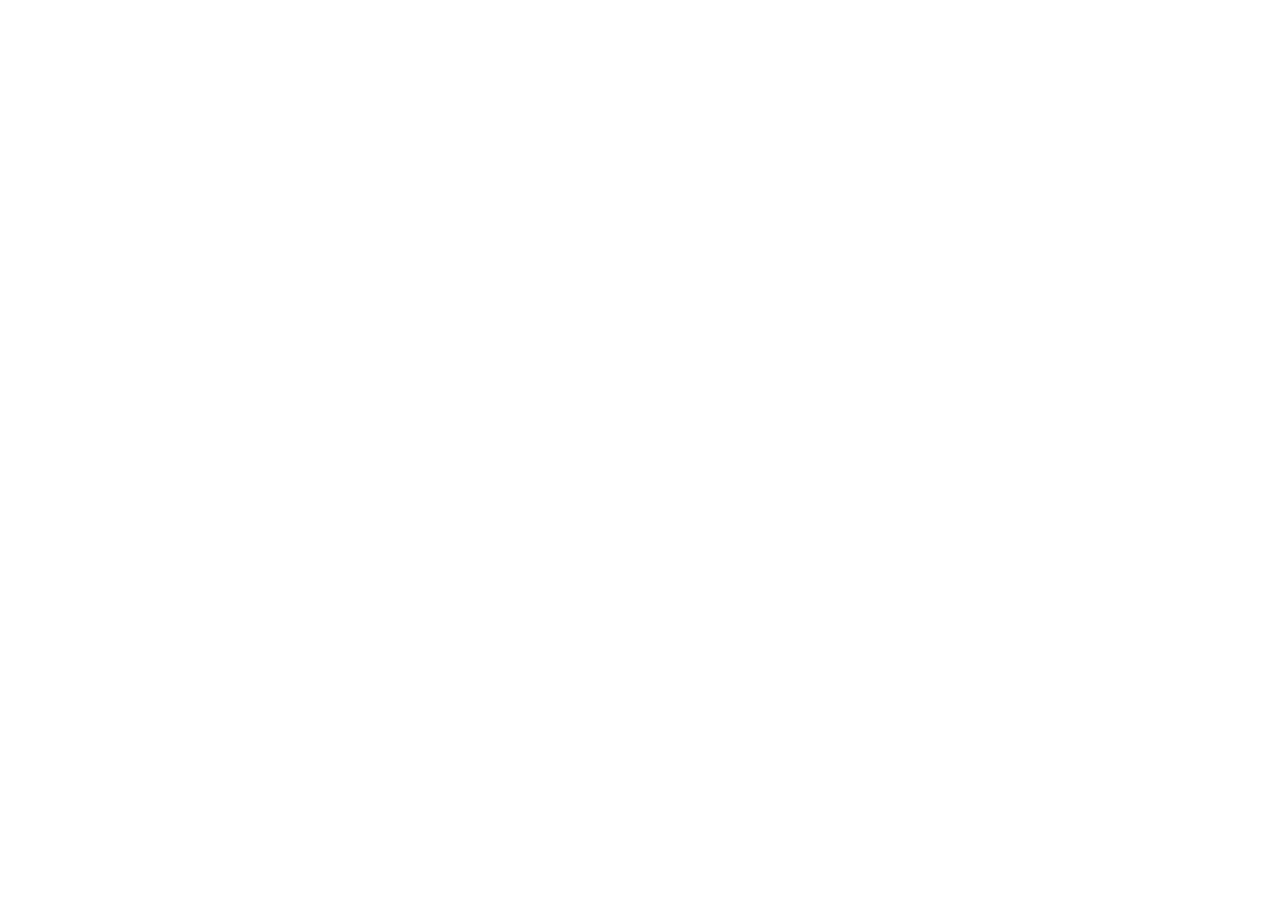
==== docs/index.html @ d10c7a59 "feature：再次测试" ====
<!DOCTYPE html>
<html lang="en">
  <head>
    <meta charset="UTF-8" />
    <title>Document</title>
    <meta http-equiv="X-UA-Compatible" content="IE=edge,chrome=1" />
    <meta name="description" content="Description" />
    <meta
      name="viewport"
      content="width=device-width, initial-scale=1.0, minimum-scale=1.0"
    />
    <link
      rel="stylesheet"
      href="//cdn.jsdelivr.net/npm/docsify/themes/vue.css"
    />
  </head>
  <body>
    <div id="app"></div>
    <script>
      window.$docsify = {
        name: '',
        repo: '',
        loadSidebar: true,
        loadNavbar: true,
        subMaxLevel: 2,
        coverpage: true,
        onlyCover: true,
        alias: {
          '/.*/_sidebar.md': '/_sidebar.md'
        }
      }
    </script>
    <!-- Docsify v4 -->
    <script src="//cdn.jsdelivr.net/npm/docsify@4"></script>
  </body>
</html>
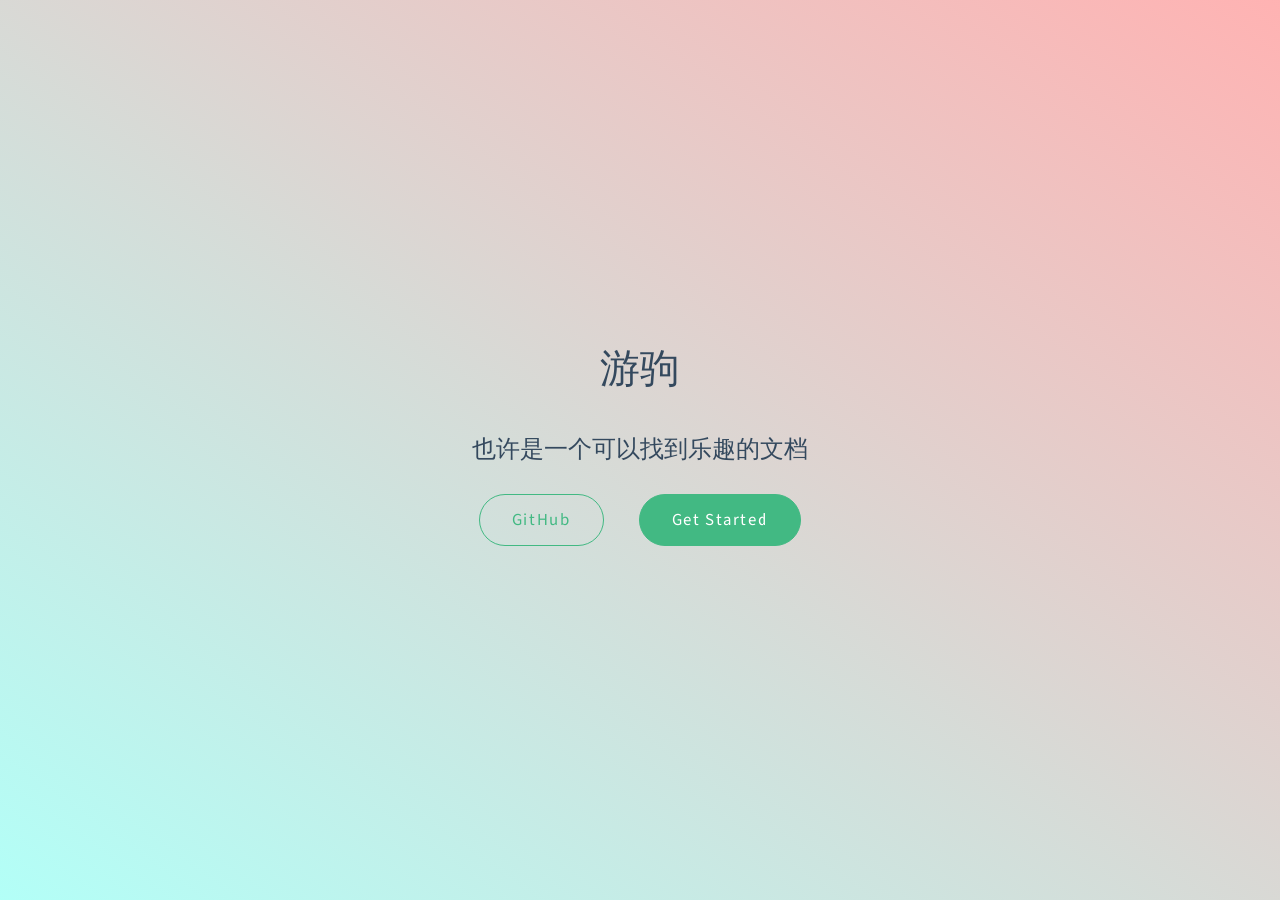
==== commit b4c57696: "refeature：设置资源为本地文件" ====
--- a/docs/index.html
+++ b/docs/index.html
@@ -9,28 +9,37 @@
       name="viewport"
       content="width=device-width, initial-scale=1.0, minimum-scale=1.0"
     />
-    <link
-      rel="stylesheet"
-      href="//cdn.jsdelivr.net/npm/docsify/themes/vue.css"
-    />
+    <link rel="stylesheet" href="./lib/vue.min.css" />
+    <link rel="stylesheet" href="./lib/prism.min.css" />
   </head>
   <body>
     <div id="app"></div>
+    <script src="./lib/prism.min.js"></script>
     <script>
       window.$docsify = {
         name: '',
         repo: '',
         loadSidebar: true,
         loadNavbar: true,
-        subMaxLevel: 2,
+        subMaxLevel: 4,
         coverpage: true,
         onlyCover: true,
         alias: {
-          '/.*/_sidebar.md': '/_sidebar.md'
+          '/.*/_sidebar.md': '/_sidebar.md',
+          '/.*/_navbar.md': '/_navbar.md'
+        },
+        copyCode: {
+          buttonText: 'Copy to clipboard',
+          errorText: 'Error',
+          successText: 'Copied'
         }
       }
     </script>
     <!-- Docsify v4 -->
-    <script src="//cdn.jsdelivr.net/npm/docsify@4"></script>
+    <script src="./lib/docsify.min.js"></script>
+    <script src="./lib/collapse.min.js"></script>
+    <script src="./lib/docsifyCodeCode.min.js"></script>
+    <script src="./lib/bash.min.js"></script>
+    <script src="./lib/typescript.min.js"></script>
   </body>
 </html>
--- a/docs/lib/vue.min.css
+++ b/docs/lib/vue.min.css
@@ -0,0 +1,821 @@
+@import url("https://fonts.googleapis.com/css?family=Roboto+Mono|Source+Sans+Pro:300,400,600");
+ * {
+    -webkit-font-smoothing: antialiased;
+    -webkit-overflow-scrolling: touch;
+    -webkit-tap-highlight-color: rgba(0, 0, 0, 0);
+    -webkit-text-size-adjust: none;
+    -webkit-touch-callout: none;
+    box-sizing: border-box;
+}
+body:not(.ready) {
+    overflow: hidden;
+}
+body:not(.ready)[data-cloak], body:not(.ready) .app-nav, body:not(.ready) > nav {
+    display: none;
+}
+div#app {
+    font-size: 30px;
+    font-weight: lighter;
+    margin: 40vh auto;
+    text-align: center;
+}
+div#app:empty::before {
+    content:'Loading...';
+}
+img.emoji {
+    height: 1.2em;
+    vertical-align: middle;
+}
+span.emoji {
+    font-family:"Apple Color Emoji", "Segoe UI Emoji", "Segoe UI Symbol", "Noto Color Emoji";
+    font-size: 1.2em;
+    vertical-align: middle;
+}
+.progress {
+    background-color: #42b983;
+    background-color: var(--theme-color, #42b983);
+    height: 2px;
+    left: 0px;
+    position: fixed;
+    right: 0px;
+    top: 0px;
+    transition: width 0.2s, opacity 0.4s;
+    width: 0%;
+    z-index: 999999;
+}
+.search a:hover {
+    color: #42b983;
+    color: var(--theme-color, #42b983);
+}
+.search .search-keyword {
+    color: #42b983;
+    color: var(--theme-color, #42b983);
+    font-style: normal;
+    font-weight: bold;
+}
+html, body {
+    height: 100%;
+}
+body {
+    -moz-osx-font-smoothing: grayscale;
+    -webkit-font-smoothing: antialiased;
+    color: #34495e;
+    font-family:'Source Sans Pro', 'Helvetica Neue', Arial, sans-serif;
+    font-size: 15px;
+    letter-spacing: 0;
+    margin: 0;
+    overflow-x: hidden;
+}
+img {
+    max-width: 100%;
+}
+a[disabled] {
+    cursor: not-allowed;
+    opacity: 0.6;
+}
+kbd {
+    border: solid 1px #ccc;
+    border-radius: 3px;
+    display: inline-block;
+    font-size: 12px !important;
+    line-height: 12px;
+    margin-bottom: 3px;
+    padding: 3px 5px;
+    vertical-align: middle;
+}
+li input[type='checkbox'] {
+    margin: 0 0.2em 0.25em 0;
+    vertical-align: middle;
+}
+.app-nav {
+    margin: 25px 60px 0 0;
+    position: absolute;
+    right: 0;
+    text-align: right;
+    z-index: 10;
+    /* navbar dropdown */
+}
+.app-nav.no-badge {
+    margin-right: 25px;
+}
+.app-nav p {
+    margin: 0;
+}
+.app-nav > a {
+    margin: 0 1rem;
+    padding: 5px 0;
+}
+.app-nav ul, .app-nav li {
+    display: inline-block;
+    list-style: none;
+    margin: 0;
+}
+.app-nav a {
+    color: inherit;
+    font-size: 16px;
+    text-decoration: none;
+    transition: color 0.3s;
+}
+.app-nav a:hover {
+    color: #42b983;
+    color: var(--theme-color, #42b983);
+}
+.app-nav a.active {
+    border-bottom: 2px solid #42b983;
+    border-bottom: 2px solid var(--theme-color, #42b983);
+    color: #42b983;
+    color: var(--theme-color, #42b983);
+}
+.app-nav li {
+    display: inline-block;
+    margin: 0 1rem;
+    padding: 5px 0;
+    position: relative;
+    cursor: pointer;
+}
+.app-nav li ul {
+    background-color: #fff;
+    border: 1px solid #ddd;
+    border-bottom-color: #ccc;
+    border-radius: 4px;
+    box-sizing: border-box;
+    display: none;
+    max-height: calc(100vh - 61px);
+    overflow-y: auto;
+    padding: 10px 0;
+    position: absolute;
+    right: -15px;
+    text-align: left;
+    top: 100%;
+    white-space: nowrap;
+}
+.app-nav li ul li {
+    display: block;
+    font-size: 14px;
+    line-height: 1rem;
+    margin: 0;
+    margin: 8px 14px;
+    white-space: nowrap;
+}
+.app-nav li ul a {
+    display: block;
+    font-size: inherit;
+    margin: 0;
+    padding: 0;
+}
+.app-nav li ul a.active {
+    border-bottom: 0;
+}
+.app-nav li:hover ul {
+    display: block;
+}
+.github-corner {
+    border-bottom: 0;
+    position: fixed;
+    right: 0;
+    text-decoration: none;
+    top: 0;
+    z-index: 1;
+}
+.github-corner:hover .octo-arm {
+    animation: octocat-wave 560ms ease-in-out;
+}
+.github-corner svg {
+    color: #fff;
+    fill: #42b983;
+    fill: var(--theme-color, #42b983);
+    height: 80px;
+    width: 80px;
+}
+main {
+    display: block;
+    position: relative;
+    width: 100vw;
+    height: 100%;
+    z-index: 0;
+}
+main.hidden {
+    display: none;
+}
+.anchor {
+    display: inline-block;
+    text-decoration: none;
+    transition: all 0.3s;
+}
+.anchor span {
+    color: #34495e;
+}
+.anchor:hover {
+    text-decoration: underline;
+}
+.sidebar {
+    border-right: 1px solid rgba(0, 0, 0, 0.07);
+    overflow-y: auto;
+    padding: 40px 0 0;
+    position: absolute;
+    top: 0;
+    bottom: 0;
+    left: 0;
+    transition: transform 250ms ease-out;
+    width: 300px;
+    z-index: 20;
+}
+.sidebar > h1 {
+    margin: 0 auto 1rem;
+    font-size: 1.5rem;
+    font-weight: 300;
+    text-align: center;
+}
+.sidebar > h1 a {
+    color: inherit;
+    text-decoration: none;
+}
+.sidebar > h1 .app-nav {
+    display: block;
+    position: static;
+}
+.sidebar .sidebar-nav {
+    line-height: 2em;
+    padding-bottom: 40px;
+}
+.sidebar li.collapse .app-sub-sidebar {
+    display: none;
+}
+.sidebar ul {
+    margin: 0 0 0 15px;
+    padding: 0;
+}
+.sidebar li > p {
+    font-weight: 700;
+    margin: 0;
+}
+.sidebar ul, .sidebar ul li {
+    list-style: none;
+}
+.sidebar ul li a {
+    border-bottom: none;
+    display: block;
+}
+.sidebar ul li ul {
+    padding-left: 20px;
+}
+.sidebar::-webkit-scrollbar {
+    width: 4px;
+}
+.sidebar::-webkit-scrollbar-thumb {
+    background: transparent;
+    border-radius: 4px;
+}
+.sidebar:hover::-webkit-scrollbar-thumb {
+    background: rgba(136, 136, 136, 0.4);
+}
+.sidebar:hover::-webkit-scrollbar-track {
+    background: rgba(136, 136, 136, 0.1);
+}
+.sidebar-toggle {
+    background-color: transparent;
+    background-color: rgba(255, 255, 255, 0.8);
+    border: 0;
+    outline: none;
+    padding: 10px;
+    position: absolute;
+    bottom: 0;
+    left: 0;
+    text-align: center;
+    transition: opacity 0.3s;
+    width: 284px;
+    z-index: 30;
+    cursor: pointer;
+}
+.sidebar-toggle:hover .sidebar-toggle-button {
+    opacity: 0.4;
+}
+.sidebar-toggle span {
+    background-color: #42b983;
+    background-color: var(--theme-color, #42b983);
+    display: block;
+    margin-bottom: 4px;
+    width: 16px;
+    height: 2px;
+}
+body.sticky .sidebar, body.sticky .sidebar-toggle {
+    position: fixed;
+}
+.content {
+    padding-top: 60px;
+    position: absolute;
+    top: 0;
+    right: 0;
+    bottom: 0;
+    left: 300px;
+    transition: left 250ms ease;
+}
+.markdown-section {
+    margin: 0 auto;
+    max-width: 80%;
+    padding: 30px 15px 40px 15px;
+    position: relative;
+}
+.markdown-section > * {
+    box-sizing: border-box;
+    font-size: inherit;
+}
+.markdown-section > :first-child {
+    margin-top: 0 !important;
+}
+.markdown-section hr {
+    border: none;
+    border-bottom: 1px solid #eee;
+    margin: 2em 0;
+}
+.markdown-section iframe {
+    border: 1px solid #eee;
+    /* fix horizontal overflow on iOS Safari */
+    width: 1px;
+    min-width: 100%;
+}
+.markdown-section table {
+    border-collapse: collapse;
+    border-spacing: 0;
+    display: block;
+    margin-bottom: 1rem;
+    overflow: auto;
+    width: 100%;
+}
+.markdown-section th {
+    border: 1px solid #ddd;
+    font-weight: bold;
+    padding: 6px 13px;
+}
+.markdown-section td {
+    border: 1px solid #ddd;
+    padding: 6px 13px;
+}
+.markdown-section tr {
+    border-top: 1px solid #ccc;
+}
+.markdown-section tr:nth-child(2n) {
+    background-color: #f8f8f8;
+}
+.markdown-section p.tip {
+    background-color: #f8f8f8;
+    border-bottom-right-radius: 2px;
+    border-left: 4px solid #f66;
+    border-top-right-radius: 2px;
+    margin: 2em 0;
+    padding: 12px 24px 12px 30px;
+    position: relative;
+}
+.markdown-section p.tip:before {
+    background-color: #f66;
+    border-radius: 100%;
+    color: #fff;
+    content:'!';
+    font-family:'Dosis', 'Source Sans Pro', 'Helvetica Neue', Arial, sans-serif;
+    font-size: 14px;
+    font-weight: bold;
+    left: -12px;
+    line-height: 20px;
+    position: absolute;
+    height: 20px;
+    width: 20px;
+    text-align: center;
+    top: 14px;
+}
+.markdown-section p.tip code {
+    background-color: #efefef;
+}
+.markdown-section p.tip em {
+    color: #34495e;
+}
+.markdown-section p.warn {
+    background: rgba(66, 185, 131, 0.1);
+    border-radius: 2px;
+    padding: 1rem;
+}
+.markdown-section ul.task-list > li {
+    list-style-type: none;
+}
+body.close .sidebar {
+    transform: translateX(-300px);
+}
+body.close .sidebar-toggle {
+    width: auto;
+}
+body.close .content {
+    left: 0;
+}
+@media print {
+    .github-corner, .sidebar-toggle, .sidebar, .app-nav {
+        display: none;
+    }
+}
+@media screen and (max-width: 768px) {
+    .github-corner, .sidebar-toggle, .sidebar {
+        position: fixed;
+    }
+    .app-nav {
+        margin-top: 16px;
+    }
+    .app-nav li ul {
+        top: 30px;
+    }
+    main {
+        height: auto;
+        min-height: 100vh;
+        overflow-x: hidden;
+    }
+    .sidebar {
+        left: -300px;
+        transition: transform 250ms ease-out;
+    }
+    .content {
+        left: 0;
+        max-width: 100vw;
+        position: static;
+        padding-top: 20px;
+        transition: transform 250ms ease;
+    }
+    .app-nav, .github-corner {
+        transition: transform 250ms ease-out;
+    }
+    .sidebar-toggle {
+        background-color: transparent;
+        width: auto;
+        padding: 30px 30px 10px 10px;
+    }
+    body.close .sidebar {
+        transform: translateX(300px);
+    }
+    body.close .sidebar-toggle {
+        background-color: rgba(255, 255, 255, 0.8);
+        transition: 1s background-color;
+        width: 284px;
+        padding: 10px;
+    }
+    body.close .content {
+        transform: translateX(300px);
+    }
+    body.close .app-nav, body.close .github-corner {
+        display: none;
+    }
+    .github-corner:hover .octo-arm {
+        animation: none;
+    }
+    .github-corner .octo-arm {
+        animation: octocat-wave 560ms ease-in-out;
+    }
+}
+@keyframes octocat-wave {
+    0%, 100% {
+        transform: rotate(0);
+    }
+    20%, 60% {
+        transform: rotate(-25deg);
+    }
+    40%, 80% {
+        transform: rotate(10deg);
+    }
+}
+section.cover {
+    position: relative;
+    align-items: center;
+    background-position: center center;
+    background-repeat: no-repeat;
+    background-size: cover;
+    min-height: 100vh;
+    width: 100%;
+    display: none;
+}
+section.cover.show {
+    display: flex;
+}
+section.cover.has-mask .mask {
+    background-color: #fff;
+    opacity: 0.8;
+    position: absolute;
+    top: 0;
+    bottom: 0;
+    width: 100%;
+}
+section.cover .cover-main {
+    flex: 1;
+    margin: 0 16px;
+    text-align: center;
+    position: relative;
+}
+section.cover a {
+    color: inherit;
+    text-decoration: none;
+}
+section.cover a:hover {
+    text-decoration: none;
+}
+section.cover p {
+    line-height: 1.5rem;
+    margin: 1em 0;
+}
+section.cover h1 {
+    color: inherit;
+    font-size: 2.5rem;
+    font-weight: 300;
+    margin: 0.625rem 0 2.5rem;
+    position: relative;
+    text-align: center;
+}
+section.cover h1 a {
+    display: block;
+}
+section.cover h1 small {
+    bottom: -0.4375rem;
+    font-size: 1rem;
+    position: absolute;
+}
+section.cover blockquote {
+    font-size: 1.5rem;
+    text-align: center;
+}
+section.cover ul {
+    line-height: 1.8;
+    list-style-type: none;
+    margin: 1em auto;
+    max-width: 500px;
+    padding: 0;
+}
+section.cover .cover-main > p:last-child a {
+    border-color: #42b983;
+    border-color: var(--theme-color, #42b983);
+    border-radius: 2rem;
+    border-style: solid;
+    border-width: 1px;
+    box-sizing: border-box;
+    color: #42b983;
+    color: var(--theme-color, #42b983);
+    display: inline-block;
+    font-size: 1.05rem;
+    letter-spacing: 0.1rem;
+    margin: 0.5rem 1rem;
+    padding: 0.75em 2rem;
+    text-decoration: none;
+    transition: all 0.15s ease;
+}
+section.cover .cover-main > p:last-child a:last-child {
+    background-color: #42b983;
+    background-color: var(--theme-color, #42b983);
+    color: #fff;
+}
+section.cover .cover-main > p:last-child a:last-child:hover {
+    color: inherit;
+    opacity: 0.8;
+}
+section.cover .cover-main > p:last-child a:hover {
+    color: inherit;
+}
+section.cover blockquote > p > a {
+    border-bottom: 2px solid #42b983;
+    border-bottom: 2px solid var(--theme-color, #42b983);
+    transition: color 0.3s;
+}
+section.cover blockquote > p > a:hover {
+    color: #42b983;
+    color: var(--theme-color, #42b983);
+}
+body {
+    background-color: #fff;
+}
+/* sidebar */
+ .sidebar {
+    background-color: #fff;
+    color: #364149;
+}
+.sidebar li {
+    margin: 6px 0 6px 0;
+}
+.sidebar ul li a {
+    color: #505d6b;
+    font-size: 14px;
+    font-weight: normal;
+    overflow: hidden;
+    text-decoration: none;
+    text-overflow: ellipsis;
+    white-space: nowrap;
+}
+.sidebar ul li a:hover {
+    text-decoration: underline;
+}
+.sidebar ul li ul {
+    padding: 0;
+}
+.sidebar ul li.active > a {
+    border-right: 2px solid;
+    color: #42b983;
+    color: var(--theme-color, #42b983);
+    font-weight: 600;
+}
+.app-sub-sidebar li::before {
+    content:'-';
+    padding-right: 4px;
+    float: left;
+}
+/* markdown content found on pages */
+ .markdown-section h1, .markdown-section h2, .markdown-section h3, .markdown-section h4, .markdown-section strong {
+    color: #2c3e50;
+    font-weight: 600;
+}
+.markdown-section a {
+    color: #42b983;
+    color: var(--theme-color, #42b983);
+    font-weight: 600;
+}
+.markdown-section h1 {
+    font-size: 2rem;
+    margin: 0 0 1rem;
+}
+.markdown-section h2 {
+    font-size: 1.75rem;
+    margin: 45px 0 0.8rem;
+}
+.markdown-section h3 {
+    font-size: 1.5rem;
+    margin: 40px 0 0.6rem;
+}
+.markdown-section h4 {
+    font-size: 1.25rem;
+}
+.markdown-section h5 {
+    font-size: 1rem;
+}
+.markdown-section h6 {
+    color: #777;
+    font-size: 1rem;
+}
+.markdown-section figure, .markdown-section p {
+    margin: 1.2em 0;
+}
+.markdown-section p, .markdown-section ul, .markdown-section ol {
+    line-height: 1.6rem;
+    word-spacing: 0.05rem;
+}
+.markdown-section ul, .markdown-section ol {
+    padding-left: 1.5rem;
+}
+.markdown-section blockquote {
+    border-left: 4px solid #42b983;
+    border-left: 4px solid var(--theme-color, #42b983);
+    color: #858585;
+    margin: 2em 0;
+    padding-left: 20px;
+}
+.markdown-section blockquote p {
+    font-weight: 600;
+    margin-left: 0;
+}
+.markdown-section iframe {
+    margin: 1em 0;
+}
+.markdown-section em {
+    color: #7f8c8d;
+}
+.markdown-section code, .markdown-section pre, .markdown-section output::after {
+    font-family:'Roboto Mono', Monaco, courier, monospace;
+}
+.markdown-section code, .markdown-section pre {
+    background-color: #f8f8f8;
+}
+.markdown-section pre, .markdown-section output {
+    margin: 1.2em 0;
+    position: relative;
+}
+.markdown-section pre > code, .markdown-section output {
+    border-radius: 2px;
+    display: block;
+}
+.markdown-section pre > code, .markdown-section output::after {
+    -moz-osx-font-smoothing: initial;
+    -webkit-font-smoothing: initial;
+}
+.markdown-section code {
+    border-radius: 2px;
+    color: #e96900;
+    margin: 0 2px;
+    padding: 3px 5px;
+    white-space: pre-wrap;
+}
+.markdown-section > :not(h1):not(h2):not(h3):not(h4):not(h5):not(h6) code {
+    font-size: 0.8rem;
+}
+.markdown-section pre {
+    padding: 0 1.4rem;
+    line-height: 1.5rem;
+    overflow: auto;
+    word-wrap: normal;
+}
+.markdown-section pre > code {
+    color: #525252;
+    font-size: 0.8rem;
+    padding: 2.2em 5px;
+    line-height: inherit;
+    margin: 0 2px;
+    max-width: inherit;
+    overflow: inherit;
+    white-space: inherit;
+}
+.markdown-section output {
+    padding: 1.7rem 1.4rem;
+    border: 1px dotted #ccc;
+}
+.markdown-section output > :first-child {
+    margin-top: 0;
+}
+.markdown-section output > :last-child {
+    margin-bottom: 0;
+}
+.markdown-section code::after, .markdown-section code::before, .markdown-section output::after, .markdown-section output::before {
+    letter-spacing: 0.05rem;
+}
+.markdown-section pre::after, .markdown-section output::after {
+    color: #ccc;
+    font-size: 0.6rem;
+    font-weight: 600;
+    height: 15px;
+    line-height: 15px;
+    padding: 5px 10px 0;
+    position: absolute;
+    right: 0;
+    text-align: right;
+    top: 0;
+}
+.markdown-section pre::after, .markdown-section output::after {
+    content: attr(data-lang);
+}
+/* code highlight */
+ .token.comment, .token.prolog, .token.doctype, .token.cdata {
+    color: #8e908c;
+}
+.token.namespace {
+    opacity: 0.7;
+}
+.token.boolean, .token.number {
+    color: #c76b29;
+}
+.token.punctuation {
+    color: #525252;
+}
+.token.property {
+    color: #c08b30;
+}
+.token.tag {
+    color: #2973b7;
+}
+.token.string {
+    color: #42b983;
+    color: var(--theme-color, #42b983);
+}
+.token.selector {
+    color: #6679cc;
+}
+.token.attr-name {
+    color: #2973b7;
+}
+.token.entity, .token.url, .language-css .token.string, .style .token.string {
+    color: #22a2c9;
+}
+.token.attr-value, .token.control, .token.directive, .token.unit {
+    color: #42b983;
+    color: var(--theme-color, #42b983);
+}
+.token.keyword, .token.function {
+    color: #e96900;
+}
+.token.statement, .token.regex, .token.atrule {
+    color: #22a2c9;
+}
+.token.placeholder, .token.variable {
+    color: #3d8fd1;
+}
+.token.deleted {
+    text-decoration: line-through;
+}
+.token.inserted {
+    border-bottom: 1px dotted #202746;
+    text-decoration: none;
+}
+.token.italic {
+    font-style: italic;
+}
+.token.important, .token.bold {
+    font-weight: bold;
+}
+.token.important {
+    color: #c94922;
+}
+.token.entity {
+    cursor: help;
+}
+code .token {
+    -moz-osx-font-smoothing: initial;
+    -webkit-font-smoothing: initial;
+    min-height: 1.5rem;
+    position: relative;
+    left: auto;
+}
